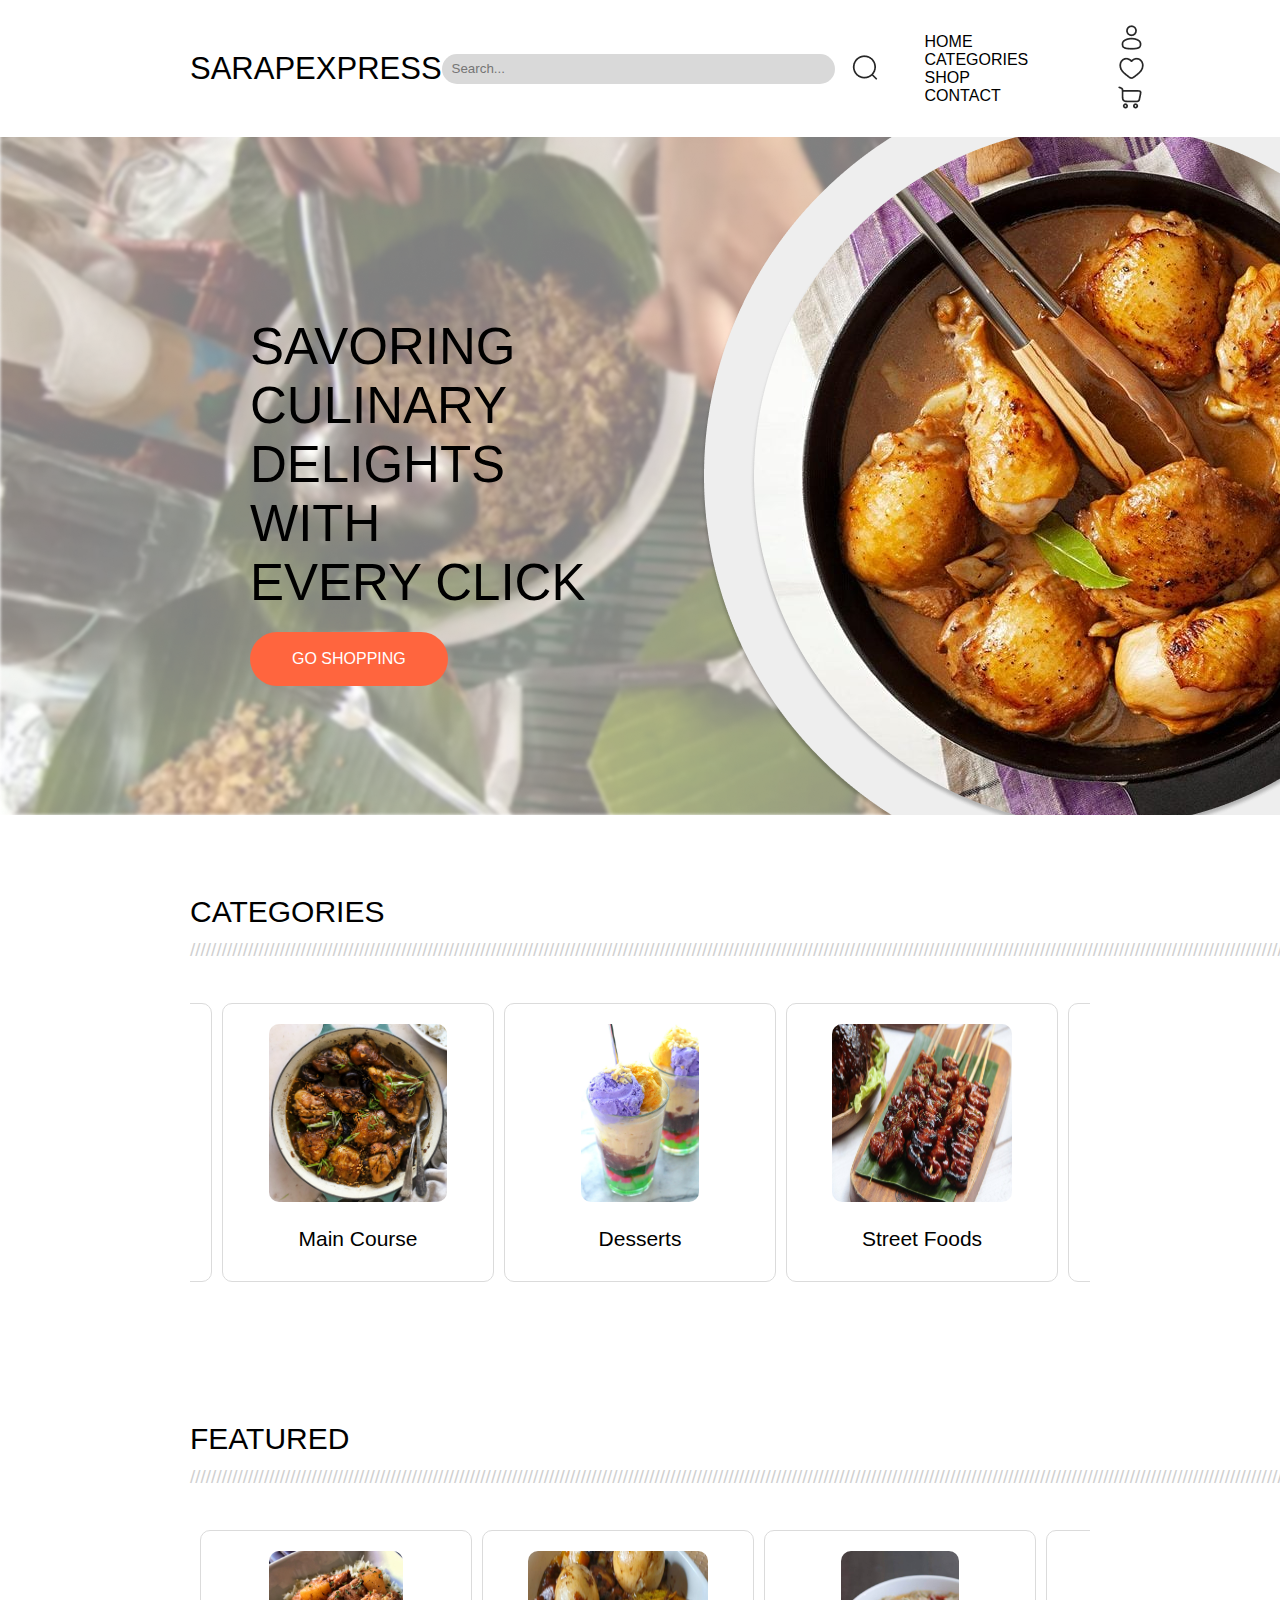
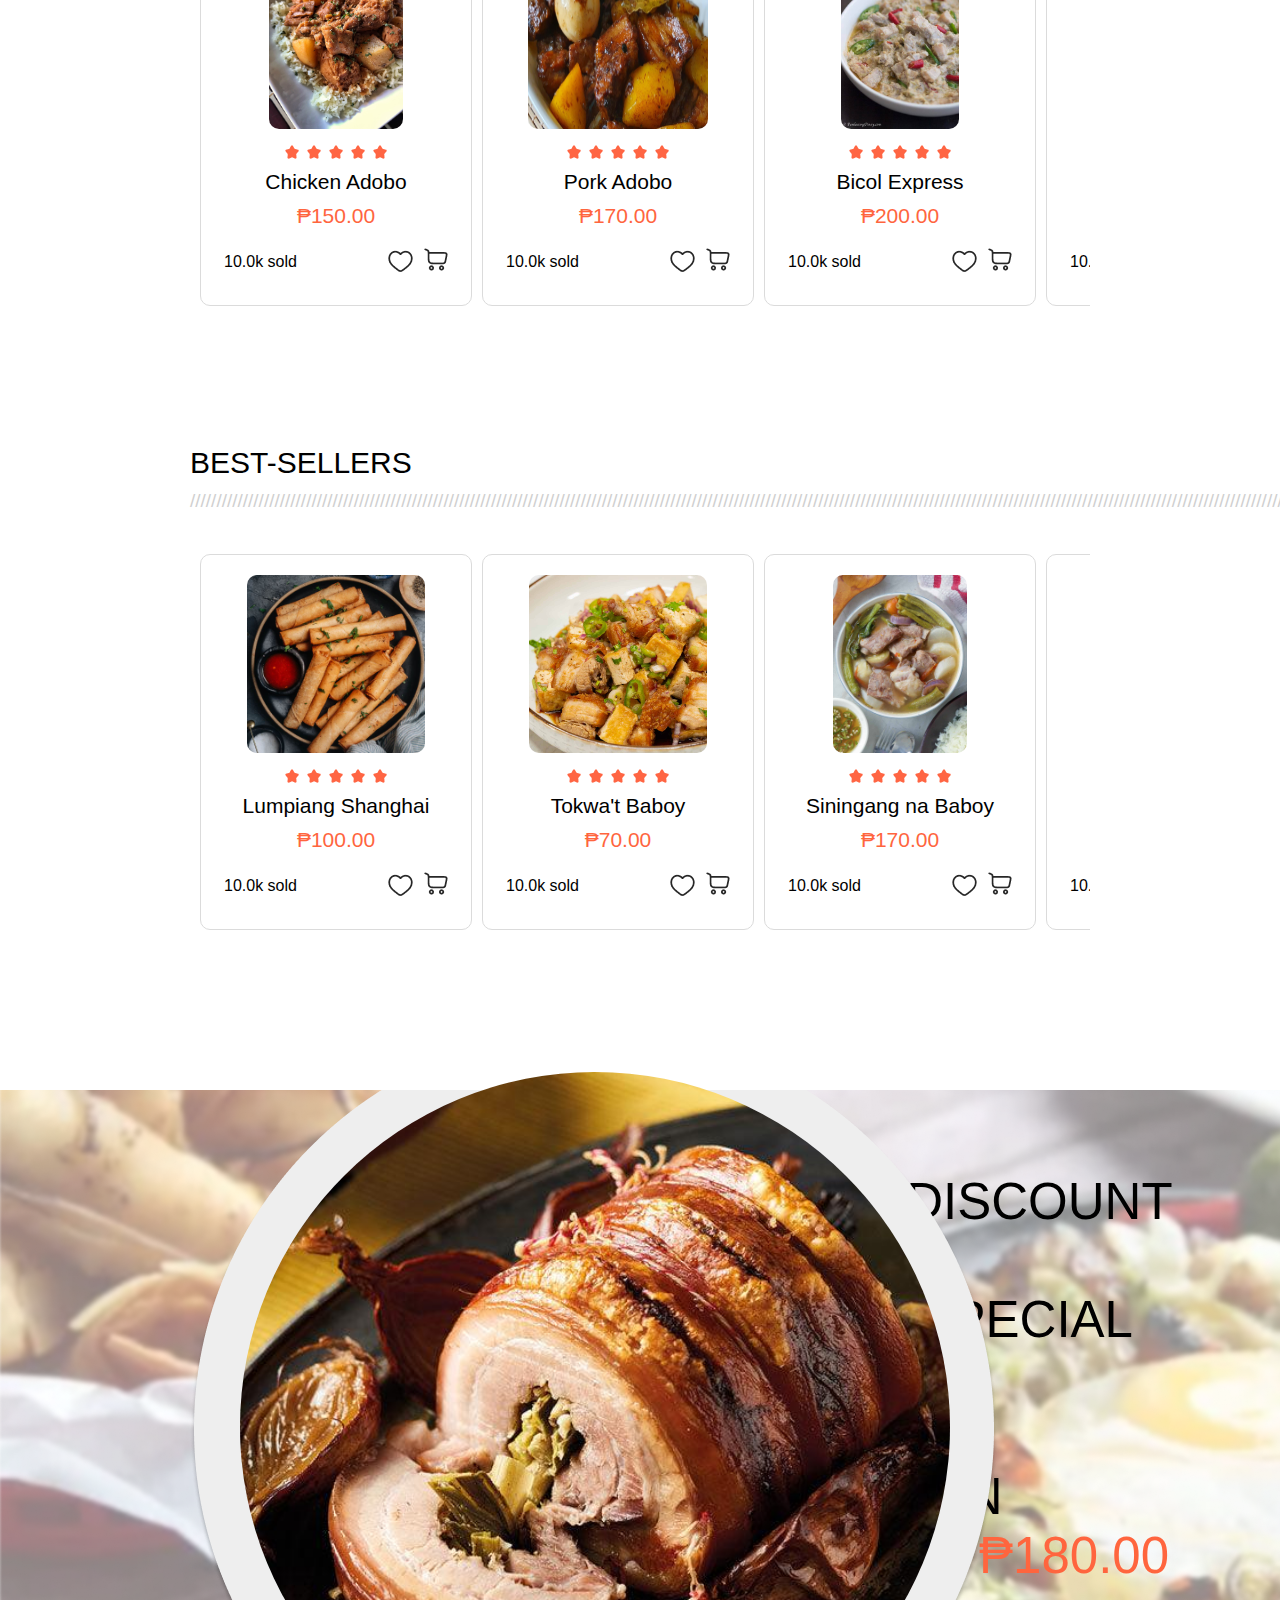
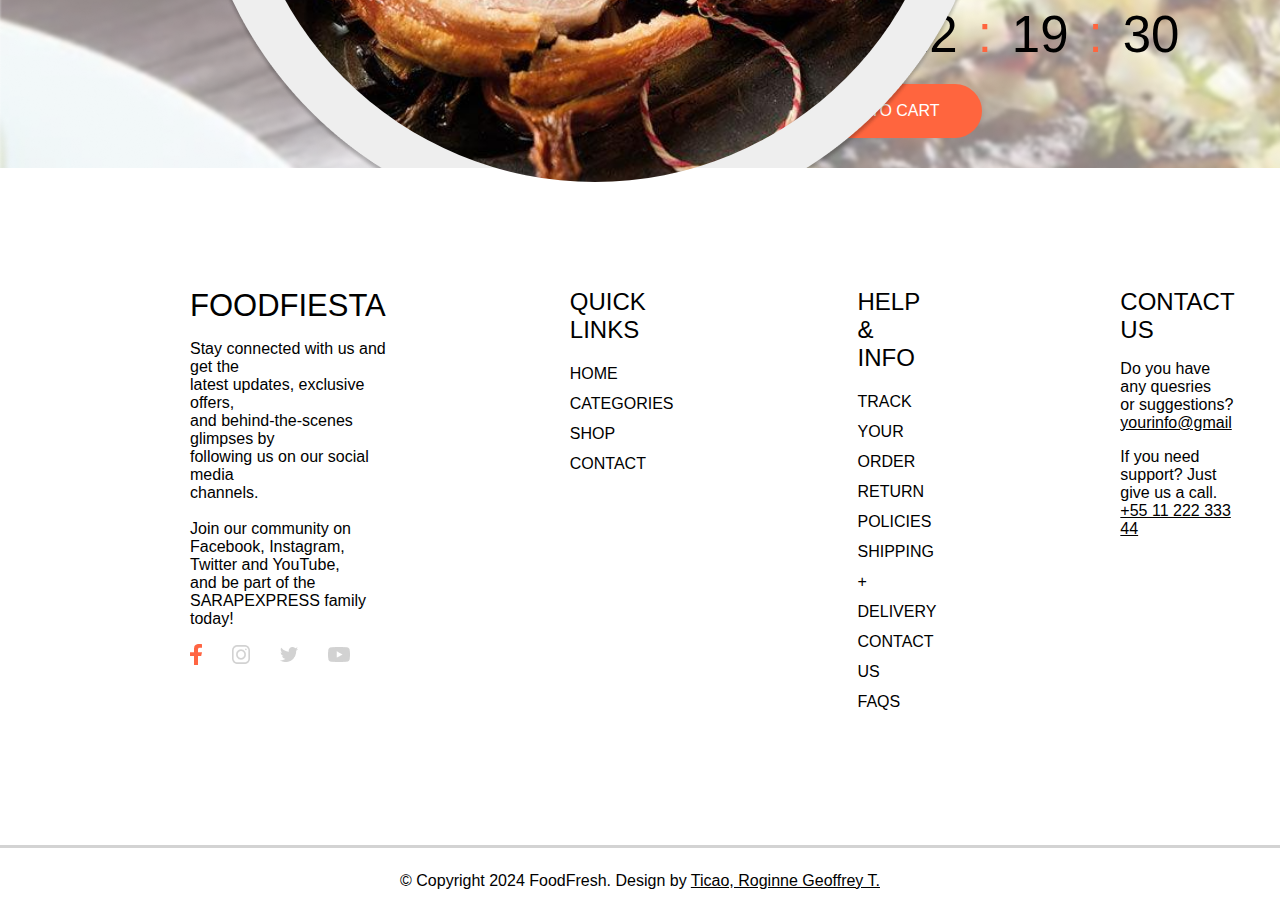
==== index.html @ 7c1c5e73 "Add files via upload" ====
<!DOCTYPE html>
<html lang="en">
<head>
    <meta charset="UTF-8">
    <meta name="viewport" content="width=device-width, initial-scale=1.0">
    <title>SarapExpress/Homepage - Ticao</title>

    <link rel="stylesheet" href="HomePage.css">
</head>

<body>
	<nav class="navbar">
		<div class="navdiv">
			<div class="logo"><a href="index.html"><b>SARAP</b>EXPRESS</a></div>
				<div class = "search-bar">
					<input type="text" placeholder="Search..." name="search" class="search-input">
					<button type="submit" class = "search-Button">
						<img src="ECommerce Assets\magnifier.png" alt="searchButton">
					</button>
				</div>
				<ul class="navLinks">
					<li><a href="index.html">HOME</a></li>
					<li><a href="#Categories">CATEGORIES</a></li>
					<li><a href="Shop.html">SHOP</a></li>
					<li><a href="#Contact">CONTACT</a></li>
				</ul>

		<div class = "buttons">
			<ul>
				<a href="UserAccount.html">
					<img src="ECommerce Assets\userAccount.png" alt="userButton">
				</a>
				<a href="Heart.html">
					<img src="ECommerce Assets\heart.png" alt="heartButton">
				</a>
				<a href="Cart.html">
					<img src="ECommerce Assets\add to cart.png" alt="cartButton">
				</a>
			</ul>
		</div>
		</div>
	</nav>

	<div class="container">
		<div class="banner">
			<div class="text">
				<p>SAVORING CULINARY<br>DELIGHTS WITH<br>EVERY CLICK</p>
				<a href= "Shop.html" class="goShopping">GO SHOPPING</a>
				
			</div>
			<div class="plate-container">
				<img src="ECommerce Assets\white circle.png" class="whiteCircle" alt="whiteCircle">
				<img src="ECommerce Assets\manok.png" class="plate-style" alt="plate" id="rotating">
			</div>
		</div>
	</div>
	
	<div class="scrollables" >
		<section class="padding" id = "Categories">
			<p>CATEGORIES <span class="slashes">////////////////////////////////////////////////////////////////////////////////////////////////////////////////////////////////////////////////////////////////////////////////////////////////////////////////////////////////////////////////////////////////</span></p>
				<span class="slides categories">
					<a href="Shop.html#appetizers" id = "pop">
						<div>
							<img src="ECommerce Assets\APPETIZER\lumpiang-shanghai.jpg"  class="images">
							<p class = "names">Appetizers</p>
							<div class="popup">
								<b>APPETIZERS</b>
								Explore a vibrant array of<br>
								Filipino appetizers, each bite<br>
								offering a burst of flavor and<br>
								tradition, perfect for tantalizing<br>
								your taste buds.
							</div>
						</div>
					</a>
					<a href="Shop.html#mainCourse" id = "pop">
						<div>
							<img src="ECommerce Assets\MAIN COURSE\chicken-adobo.jpeg"  class="images">
							<p class = "names">Main Course</p>
							<div class="popup">
								<b>MAIN COURSE</b>
								Indulge in the rich and comforting<br>
								flavors of Filipino main courses,<br>
								where every dish is a celebration of<br>
								home-cooked goodness and culinary<br>
								heritage, ensuring a satisfying dining<br>
								experience.
							</div>
						</div>
					</a>
					<a href="Shop.html#desserts" id = pop>
						<div>
							<img src="ECommerce Assets\DESSERTS\halo-halo.jpg"  class="images">
							<p class = "names">Desserts</p>
							<div class="popup">
								<b>DESSERTS</b>
								Treat yourself to delightful<br>
								Filipino desserts, where every spoonful<br>
								is a journey through sweetness and<br>
								creativity, adding a touch of indulgence<br>
								to your day.
							</div>
						</div>
					</a>
					<a href="Shop.html#streetFoods" id = "pop">
						<div>
							<img src="ECommerce Assets\STREET FOODS\isaw.jpg" class="images">
							<p class = "names">Street Foods</p>
							<div class="popup">
								<b>STREET FOODS</b>
								Experience the lively world of Filipino<br>
								street foods, where each bite offers a<br>
								savory adventure through bustling markets<br>
								and flavorful delights, perfect for<br>
								satisfying your cravings on the go.
							</div>
						</div>
					</a>
					<a href="Shop.html#specialties" id = "pop">
						<div>
							<img src="ECommerce Assets\SPECIALTIES\bicol-express.jpg"  class="images">
							<p class = "names">Specialties</p>
							<div class="popup">
								<b>SPECIALTIES</b>
								Explore Filipino culinary delights with<br>
								our specialties, each offering a taste of<br>
								the diverse flavors and textures that<br>
								define the cuisine of the Philippines.
							</div>
						</div>
					</a>
				</span>
		</section>
		<section class="padding">
			<p>FEATURED<span class="slashes">//////////////////////////////////////////////////////////////////////////////////////////////////////////////////////////////////////////////////////////////////////////////////////////////////////////////////////////////////////////////////////////////////////</span></p>
				<span class="slides horizontalScrolling">
					<div>
						<img src="ECommerce Assets\SPECIALTIES\chicken-adobo.jpeg" class="images">
						<img src="ECommerce Assets\stars.png" class="stars">
						<p class = "names">Chicken Adobo</p>
						<p class = "prices">₱150.00</p>
						<p class="soldWithCart">
							10.0k sold
							<img src="ECommerce Assets/heart.png" class="wishlist">
							<a href = "Cart.html"><img src="ECommerce Assets\add to cart.png"></a>
						</p>
					</div>
					<div>
						<img src="ECommerce Assets\SPECIALTIES\pork-adobo.jpg" class="images">
						<img src="ECommerce Assets\stars.png" class="stars">
						<p class = "names">Pork Adobo</p>
						<p class = "prices">₱170.00</p>
						<p class="soldWithCart">
							10.0k sold
							<img src="ECommerce Assets/heart.png" class="wishlist">
							<a href = "Cart.html"><img src="ECommerce Assets\add to cart.png"></a>
						</p>
					</div>
					<div>
						<img src="ECommerce Assets\SPECIALTIES\bicol-express.jpg" class="images">
						<img src="ECommerce Assets\stars.png" class="stars">
						<p class = "names">Bicol Express</p>
						<p class = "prices">₱200.00</p>
						<p class="soldWithCart">
							10.0k sold
							<img src="ECommerce Assets/heart.png" class="wishlist">
							<a href = "Cart.html"><img src="ECommerce Assets\add to cart.png"></a>
						</p>
					</div>
					<div>
						<img src="ECommerce Assets\SPECIALTIES\laing.jpg" class="images">
						<img src="ECommerce Assets\stars.png" class="stars">
						<p class = "names">Laing</p>
						<p class = "prices">₱180.00</p>
						<p class="soldWithCart">
							10.0k sold
							<img src="ECommerce Assets/heart.png" class="wishlist">
							<a href = "Cart.html"><img src="ECommerce Assets\add to cart.png"></a>
						</p>
					</div>
					<div>
						<img src="ECommerce Assets\SPECIALTIES\lechon-kawali.jpg" class="images">
						<img src="ECommerce Assets\stars.png" class="stars">
						<p class = "names">Lechon Kawali</p>
						<p class = "prices">₱230.00</p>
						<p class="soldWithCart">
							10.0k sold
							<img src="ECommerce Assets/heart.png" class="wishlist">
							<a href = "Cart.html"><img src="ECommerce Assets\add to cart.png"></a>
						</p>
					</div>
					<div>
						<img src="ECommerce Assets\SPECIALTIES\chicken-adobo.jpeg" class="images">
						<img src="ECommerce Assets\stars.png" class="stars">
						<p class = "names">Chicken Adobo</p>
						<p class = "prices">₱150.00</p>
						<p class="soldWithCart">
							10.0k sold
							<img src="ECommerce Assets/heart.png" class="wishlist">
							<a href = "Cart.html"><img src="ECommerce Assets\add to cart.png"></a>
						</p>
					</div>
					<div>
						<img src="ECommerce Assets\SPECIALTIES\pork-adobo.jpg" class="images">
						<img src="ECommerce Assets\stars.png" class="stars">
						<p class = "names">Pork Adobo</p>
						<p class = "prices">₱170.00</p>
						<p class="soldWithCart">
							10.0k sold
							<img src="ECommerce Assets/heart.png" class="wishlist">
							<a href = "Cart.html"><img src="ECommerce Assets\add to cart.png"></a>
						</p>
					</div>
					<div>
						<img src="ECommerce Assets\SPECIALTIES\bicol-express.jpg" class="images">
						<img src="ECommerce Assets\stars.png" class="stars">
						<p class = "names">Bicol Express</p>
						<p class = "prices">₱200.00</p>
						<p class="soldWithCart">
							10.0k sold
							<img src="ECommerce Assets/heart.png" class="wishlist">
							<a href = "Cart.html"><img src="ECommerce Assets\add to cart.png"></a>
						</p>
					</div>
					<div>
						<img src="ECommerce Assets\SPECIALTIES\laing.jpg" class="images">
						<img src="ECommerce Assets\stars.png" class="stars">
						<p class = "names">Laing</p>
						<p class = "prices">₱180.00</p>
						<p class="soldWithCart">
							10.0k sold
							<img src="ECommerce Assets/heart.png" class="wishlist">
							<a href = "Cart.html"><img src="ECommerce Assets\add to cart.png"></a>
						</p>
					</div>
					<div>
						<img src="ECommerce Assets\SPECIALTIES\lechon-kawali.jpg" class="images">
						<img src="ECommerce Assets\stars.png" class="stars">
						<p class = "names">Lechon Kawali</p>
						<p class = "prices">₱230.00</p>
						<p class="soldWithCart">
							10.0k sold
							<img src="ECommerce Assets/heart.png" class="wishlist">
							<a href = "Cart.html"><img src="ECommerce Assets\add to cart.png"></a>
						</p>
					</div>
				</span>
		</section>

		<section class="padding">
			<p>BEST-SELLERS <span class="slashes">///////////////////////////////////////////////////////////////////////////////////////////////////////////////////////////////////////////////////////////////////////////////////////////////////////////////////////////////////////////////////////////</span></p>
				<span class="slides horizontalScrolling">
					<div>
						<img src="ECommerce Assets\APPETIZER\lumpiang-shanghai.jpg" class="images">
						<img src="ECommerce Assets\stars.png" class="stars">
						<p class = "names">Lumpiang Shanghai</p>
						<p class = "prices">₱100.00</p>
						<p class="soldWithCart">
							10.0k sold
							<img src="ECommerce Assets/heart.png" class="wishlist">
							<a href = "Cart.html"><img src="ECommerce Assets\add to cart.png"></a>
						</p>
					</div>
					<div>
						<img src="ECommerce Assets\APPETIZER\tokwat-baboy.jpg"  class="images">
						<img src="ECommerce Assets\stars.png" class="stars">
						<p class = "names">Tokwa't Baboy</p>
						<p class = "prices">₱70.00</p>
						<p class="soldWithCart">
							10.0k sold
							<img src="ECommerce Assets/heart.png" class="wishlist">
							<a href = "Cart.html"><img src="ECommerce Assets\add to cart.png"></a>
						</p>
					</div>
					<div>
						<img src="ECommerce Assets\MAIN COURSE\sinigang-baboy.jpg"  class="images">
						<img src="ECommerce Assets\stars.png" class="stars">
						<p class = "names">Siningang na Baboy</p>
						<p class = "prices">₱170.00</p>
						<p class="soldWithCart">
							10.0k sold
							<img src="ECommerce Assets/heart.png" class="wishlist">
							<a href = "Cart.html"><img src="ECommerce Assets\add to cart.png"></a>
						</p>
					</div>
					<div>
						<img src="ECommerce Assets\MAIN COURSE\kare-kare.jpg"  class="images">
						<img src="ECommerce Assets\stars.png" class="stars">
						<p class = "names">Kare-Kare</p>
						<p class = "prices">₱200.00</p>
						<p class="soldWithCart">
							10.0k sold
							<img src="ECommerce Assets/heart.png" class="wishlist">
							<a href = "Cart.html"><img src="ECommerce Assets\add to cart.png"></a>
						</p>
					</div>
					<div>
						<img src="ECommerce Assets\DESSERTS\halo-halo.jpg" class="images">
						<img src="ECommerce Assets\stars.png" class="stars">
						<p class = "names">Halo-halo</p>
						<p class = "prices">₱100.00</p>
						<p class="soldWithCart">
							10.0k sold
							<img src="ECommerce Assets/heart.png" class="wishlist">
							<a href = "Cart.html"><img src="ECommerce Assets\add to cart.png"></a>
						</p>
					</div>
					<div>
						<img src="ECommerce Assets\DESSERTS\leche-flan.jpg"  class="images">
						<img src="ECommerce Assets\stars.png" class="stars">
						<p class = "names">Leche flan</p>
						<p class = "prices">70.00</p>
						<p class="soldWithCart">
							10.0k sold
							<img src="ECommerce Assets/heart.png" class="wishlist">
							<a href = "Cart.html"><img src="ECommerce Assets\add to cart.png"></a>
						</p>
					</div>
					<div>
						<img src="ECommerce Assets\STREET FOODS\isaw.jpg"  class="images">
						<img src="ECommerce Assets\stars.png" class="stars">
						<p class = "names">Isaw</p>
						<p class = "prices">₱15.00 (per skewer)</p>
						<p class="soldWithCart">
							10.0k sold
							<img src="ECommerce Assets/heart.png" class="wishlist">
							<a href = "Cart.html"><img src="ECommerce Assets\add to cart.png"></a>
						</p>
					</div>
					<div>
						<img src="ECommerce Assets\STREET FOODS\fishball.jpg"  class="images">
						<img src="ECommerce Assets\stars.png" class="stars">
						<p class = "names">Fish balls</p>
						<p class = "prices">₱10.00 (per skewer)</p>
						<p class="soldWithCart">
							10.0k sold
							<img src="ECommerce Assets/heart.png" class="wishlist">
							<a href = "Cart.html"><img src="ECommerce Assets\add to cart.png"></a>
						</p>
					</div>
				</span>
		</section>
	</div>

	<div class="container">
		<div class="banner discount">
			<div class="plate-container">
				<img src="ECommerce Assets\white circle.png" class="whiteCircle" alt="whiteCircle">
				<img src="ECommerce Assets\MAIN COURSE\lechon.jpg" class="discount-plate" alt="plate" id="rotating">
			</div>
			<div class="text discountText">
				<p>30% DISCOUNT ON<br>OUR SPECIAL DISH<br><br>
					<b>LECHON</b><br>
					<span class="originalPrice">₱200.00</span><span class="discountedPrice">₱180.00</span>
					</p>
				<p class = "countdown">21<span class = "orangeColons">:</span>22<span class = "orangeColons">:</span>19<span class = "orangeColons">:</span>30</p>
				<a href="Cart.html" class="goShopping">ADD TO CART</a>
			</div>
		</div>

		<footer class = "foot">
			<div>
				<div class="logo"><a href="#"><b>FOOD</b>FIESTA</a></div>
				<p>Stay connected with us and get the<br>
					latest updates, exclusive offers,<br>
					and behind-the-scenes glimpses by<br>
					following us on our social media<br>
					channels.<br><br>
					Join our community on<br>
					Facebook, Instagram, Twitter and YouTube,<br>
					and be part of the SARAPEXPRESS family today!</p>
					<img src="ECommerce Assets\Newsletter & Socials.png" alt="socialMediaIcons">
			</div>
			<div class="quickLinks">
				<h2>QUICK LINKS</h2>
					<a href="index.html">HOME</a>
					<a href="index.html#Categories">CATEGORIES</a>
					<a href="Shop.html">SHOP</a>
					<a href="#Contact">CONTACT</a>
			</div>
			<div class="quickLinks">
				<h2>HELP & INFO</h2>
					<a href="#TrackYourOrder">TRACK YOUR ORDER</a>
					<a href="#ReturnPolicies">RETURN POLICIES</a>
					<a href="#Shipping+Delivery">SHIPPING + DELIVERY</a>
					<a href="#ContactUs">CONTACT US</a>
					<a href="#Faqs">FAQS</a>
			</div>

			<div class="contactSection">
				<h2>CONTACT US</h2>
					<p>Do you have any quesries<br>
						or suggestions?<br>
						<a href="#yourinfo@gmail.com"><u>yourinfo@gmail</u></a>
					</p>

					<p>If you need support? Just<br>
						give us a call.<br>
						<a href="#LandlineNumber"><u>+55 11 222 333 44</u></a>
					</p>
			</div>
		</footer>

		<div class = "copyright">
			<hr>
			<p>© Copyright 2024 FoodFresh. Design by <a href="#author">Ticao, Roginne Geoffrey T.</a></p>
		</div>
	</div>

</body>


</html>
---- HomePage.css ----
*{
    text-decoration: none;
    scroll-behavior: smooth;
}


body {
    background-color: white;
    margin: 0;
    padding: 0;
    font-family: Montserrat, sans-serif;
}

.navbar{
    padding-right: 15px;
    padding-left: 15px;
    padding: 8px 190px;
}

.navdiv{
    display: flex;
    align-items: center;
    justify-content: space-between;
}

.logo a{
    font-size: 31px;
    color: rgb(0, 0, 0);
    letter-spacing: 9%;
    font-weight:300;
    transition: 0.3s ease;
}

.logo a:hover {
    color:rgb(255, 101, 62);
}

.navLinks li{
    list-style: none;
    display: inline-block;
    padding-right: 50px;
}

.navLinks li a{
    color: rgb(0, 0, 0);
    font-size: 16px;
    transition: 0.3s ease;
    letter-spacing: 9%;
}

.navLinks li a:hover {
    padding: 5px;
    border-radius: 25px;
    background-color: rgb(255, 101, 62);
    color: white;
}

.search-bar {
    display: flex;
    justify-content: center;
    align-items: center;
    gap: 10px;
}

.search-input {
    letter-spacing: 6%;
    border-radius: 25px;
    padding: 10px;
    width: 373px;
    height: 10px;
    border: none;
    background-color: rgb(217, 217, 217);
    font-family: Montserrat, sans-serif;
}

.search-input:focus {
    outline: none;
}


.buttons img {
    margin-right: 20px;
    transition: 0.3s ease;
}

.buttons img:hover {
    filter: invert(1);
    background-color: rgb(0, 154, 193);
    padding: 2px;
    border-radius: 50px;
}

.search-Button {
    text-decoration: none;
    border: none;
    background: none;
    cursor: pointer;
    transition: 0.3s ease;
}

.search-Button:hover {
    color: rgb(208, 208, 208);
}

.container {
    display: flex;
    flex-direction: column;
}

.banner {
    font-weight:300;
    width: 100%;
    height: 678px;
    background-image: url('ECommerce Assets/first image.png');
    background-repeat: no-repeat;
    display: flex;
    flex-direction: row;
    padding: 0 190px;
    box-sizing: border-box;
}

.text {
    font-size: 51px;
    letter-spacing: 6%;
    display: flex;
    justify-content: center;
    align-items: flex-start;
    padding: 0px 60px;
    flex-direction: column;
    position: relative;
    flex: 1;
}

.text p {
    margin-bottom: 20px;
}

.goShopping {
    display: block;
    background-color: rgb(255, 101, 62);
    padding: 18px 42px;
    border-radius: 200px;
    font-size: 16px;
    letter-spacing: 9%;
    text-decoration: none;
    color: white;
    transition: 0.3s ease;
}

.goShopping:hover {
    padding: 25px 50px;
    font-size: 20px;
}

.plate-container {
    position: relative;
    width: 500px;
    height: 500px;
    z-index: 2;
    flex: 1;
}

.whiteCircle {
    position: absolute;
    z-index: 1;
}

.plate-style {
    position: absolute;
    left: 50px;
    z-index: 2;
}

.discount-plate {
    position: absolute;
    left: 50px;
    top: -18px;
    height: 710px;
    width: 710px;
    z-index: 3;
    border-radius: 50%;
    
}

#rotating {
    animation: rotate 30s linear infinite;
}

@keyframes rotate {
    from {
        transform: rotate(360deg);
    } to {
        transform: rotate(0deg);
    }
}
.scrollables {
    font-weight:300;
    display: flex;
    flex-direction: column;
    padding: 50px 190px;
    letter-spacing: 6%;
    font-size: 30px;
}

.padding {
    padding-bottom: 100px;
}

.slashes {
    color: rgb(208, 208, 208);
    letter-spacing: 6%;
    font-size: 19px;
    display: inline-block;
    align-items: center;
    justify-content: center;
}

.slides {
    display: flex;
    gap: 10px;
    padding: 10px;
    box-sizing: border-box;
    justify-content: center;
    align-items: center;
    overflow-x: auto;
    white-space: nowrap;  /* Added this line */
}

.slides div {
    min-width: 250px;  /* Changed from width to min-width */
    background-color: white;
    border: 1px solid rgb(219, 219, 219);
    display: flex;
    justify-content: center;
    align-items: center;
    flex-direction: column;
    border-radius: 10px;
    padding: 20px 10px;
    transition: 0.3s ease;
}


.images {
    max-width: 180px;
    height: 178px;
    border-radius: 10px;
}

.names{
    display: flex;
    font-size: 21px;
    margin: 25px 0;
    color: black;
}

.stars {
    padding-top: 15px;
    width: 104px;
    height: 16px;
    transition: 0.3s ease;
}

.soldWithCart {
    display: flex;
    font-size: 16px;
    gap: 10px;
    align-items: center;
}

.wishlist {
    margin-left: 80px;
}

.soldWithCart img {
    transition: 0.3s ease;
}

.slides div:hover {
    background-color: rgb(255, 101, 62);
    p {
        color: white;
    }
    .stars {
        filter: grayscale(1) brightness(1000%);
    }
    .soldWithCart img {
        filter: invert(1);
    }
}

.soldWithCart img:hover {
    background-color: rgb(122, 255, 255);
    border-radius: 50px;
    padding: 5px;
}

.categories p {
    padding-bottom: 10px;
    margin-bottom: 0;
}

.horizontalScrolling {
    justify-content: flex-start;
    box-sizing: border-box;

    .prices {
        margin-top: 0;
    }
    
    p {
        margin: 10px 0;
    }
}

.prices {
    display: flex;
    color: rgb(255, 101, 62);
    font-size: 21px;
    margin-top: 10px;
}

/*discount banner*/
.discount {
    background-image: url('ECommerce Assets/second image of home page.png');
}

.discountText {
    left: 150px;
}

.orangeColons {
    color: rgb(255, 101, 62);
    padding: 0 20px;
}

.originalPrice {
    text-decoration: line-through 2px;
    padding-right: 40px;
    font-size: 40px;
    color: gray;
}

.discountedPrice {
    color: rgb(255, 101, 62);
}

.countdown {
    font-weight: 500;
    margin-top: 0;
    margin-bottom: 20px;
}

.foot {
    display: flex;
    flex-direction: row;
    padding: 0px 190px;
    margin: 120px 0;
    gap: 184px;
    justify-content: flex-start;
    
    a:hover {
        color: rgb(255, 101, 62);
    }
}

.quickLinks {
    text-decoration: none;
    list-style-type: none;
    h2 {
        margin-top: 0;
        margin-bottom: 15px;
        font-weight: 300;
    }
}

.quickLinks a {
    display: flex;
    color: black;
    line-height: 30px;
    transition: 0.3s ease;
}

.contactSection {
    color: black;

    h2 {
        margin-top: 0;
        margin-bottom: 15px;
        font-weight: 300;
        text-decoration: none;
    }

    a {
        text-decoration: underline;
        color: black;
    }
}

.copyright {
    display: flex;
    justify-content: center;
    align-items: center;
    flex-direction: column;
    

    hr {
        width: 100%;
        height: 3px;
        border: none;
        background-color: lightgray;
    }
    
    a {
        text-decoration: underline;
        color: black;
        transition: 0.3s ease;
    }

    a:hover {
        color: rgb(255, 101, 62);;
    }
}

.popup {
    position: absolute;
    z-index: 1;
    opacity: 0;
    margin-bottom: 10px;
    color: black;
    font-size: 20px;
}

.popup:hover {
    color: white;
}

#pop:hover .popup {
    opacity: 1; /* Set opacity to 1 when displayed */
}
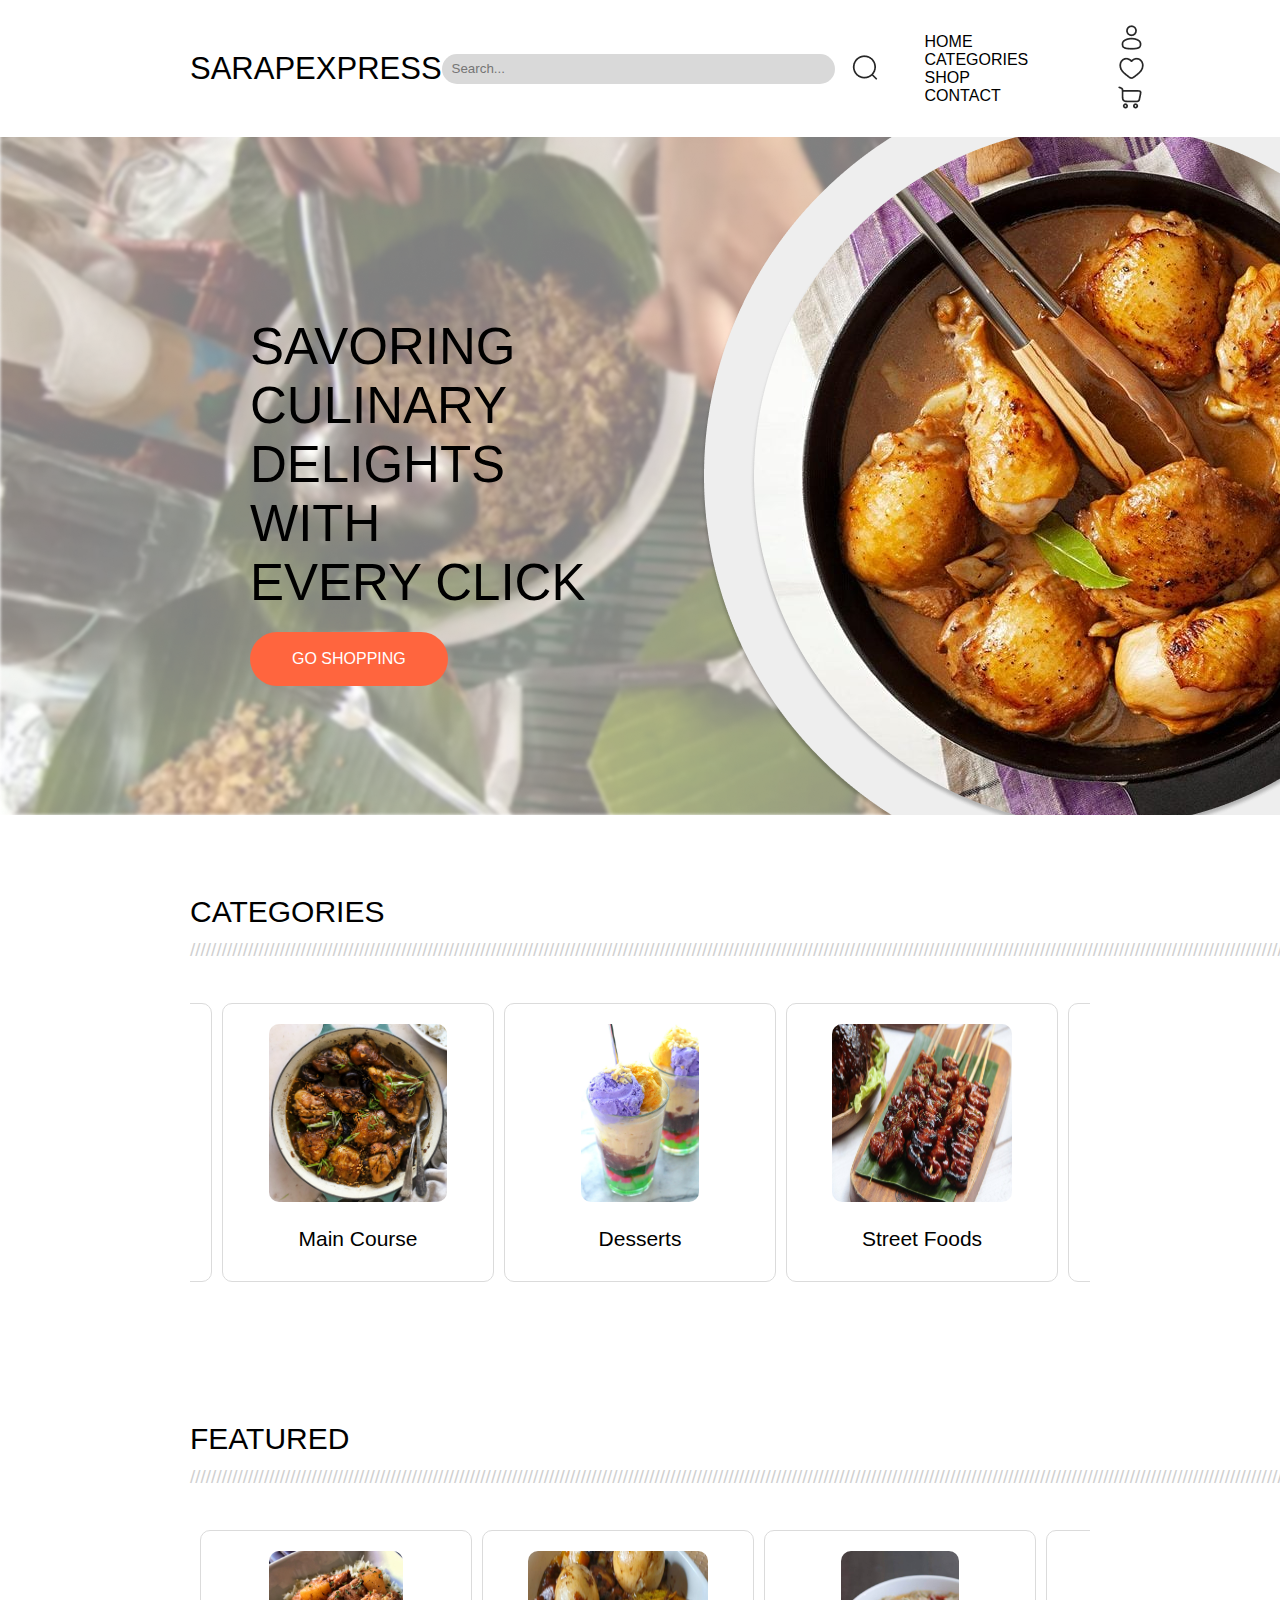
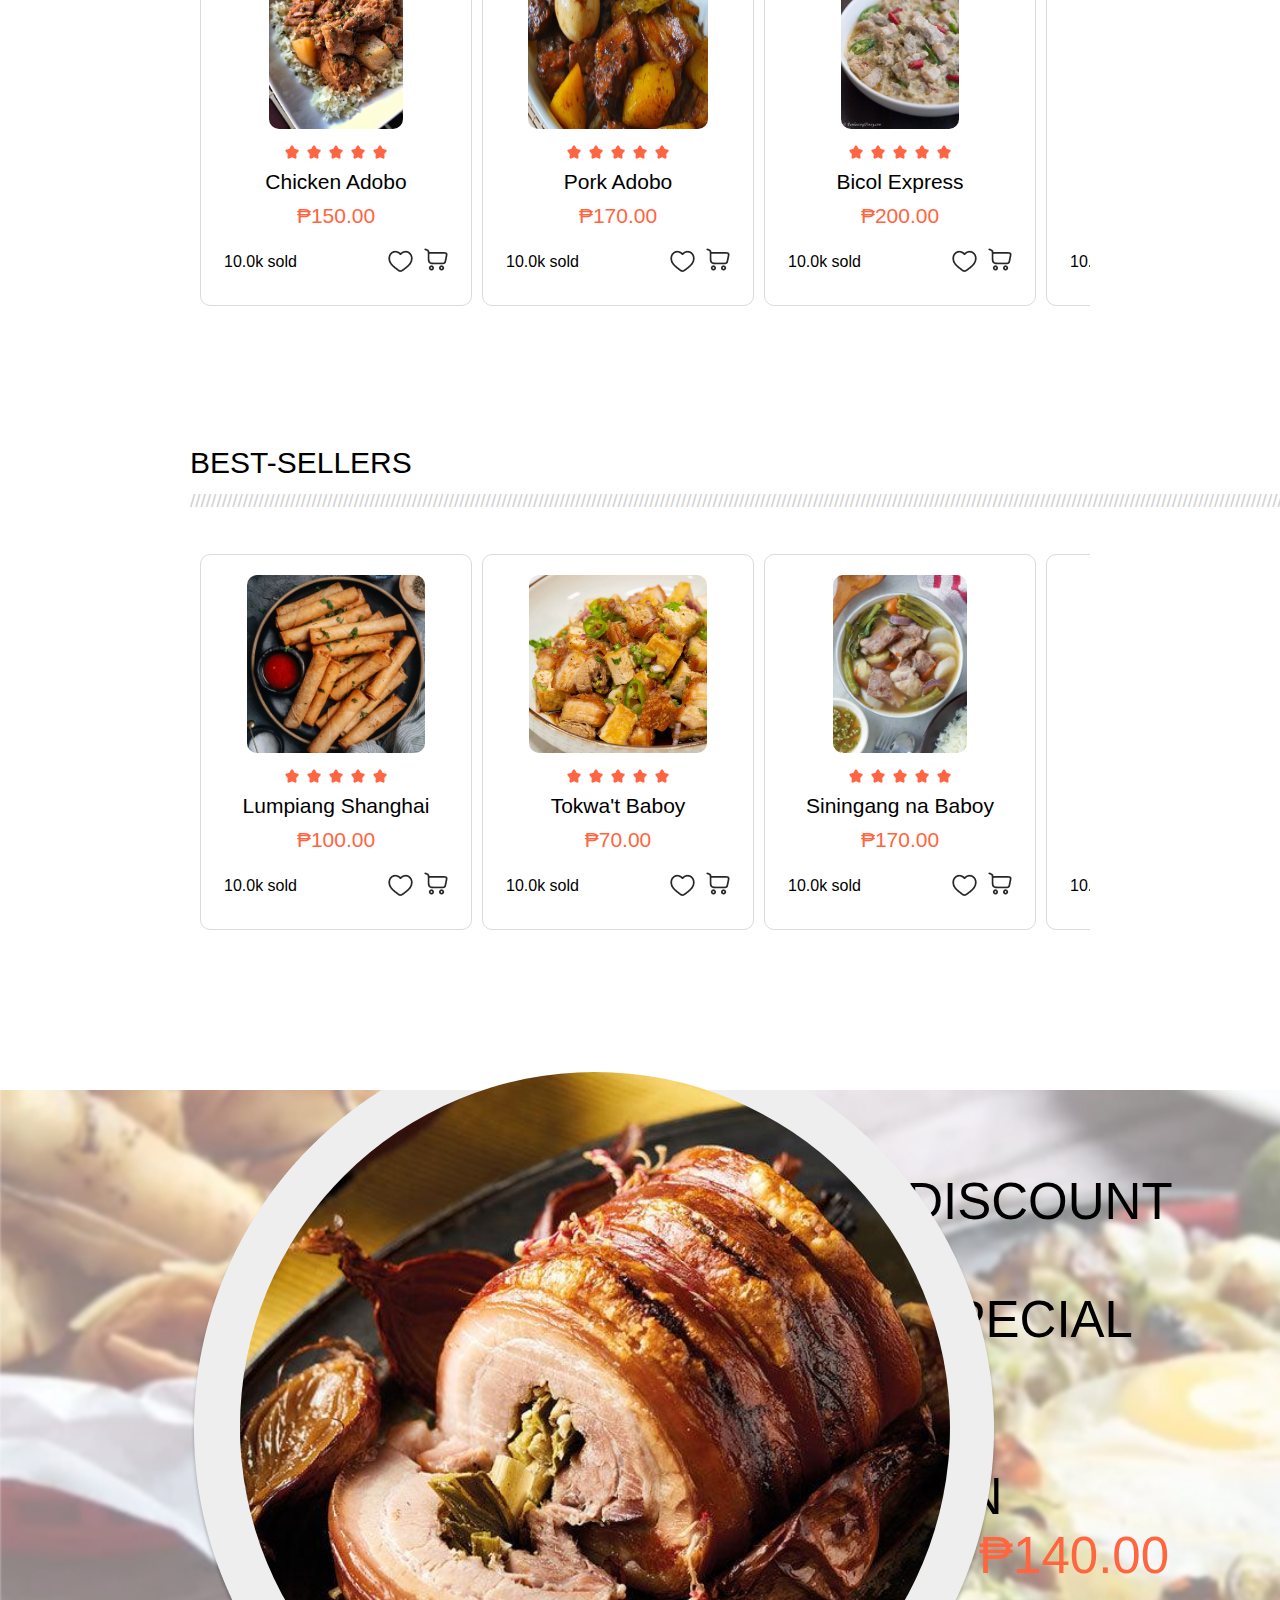
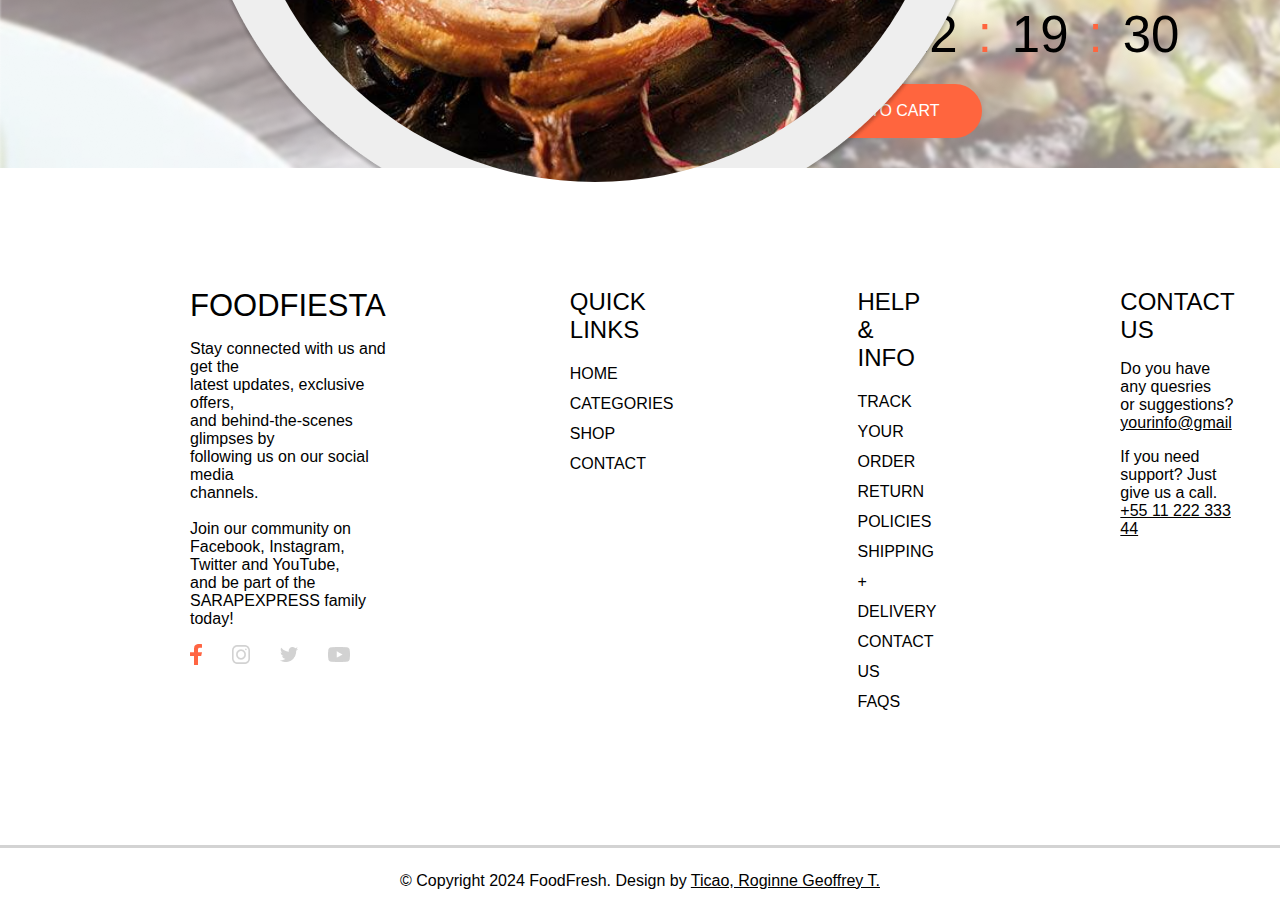
==== commit 35b6ac51: "Update index.html" ====
--- a/index.html
+++ b/index.html
@@ -351,7 +351,7 @@
 			<div class="text discountText">
 				<p>30% DISCOUNT ON<br>OUR SPECIAL DISH<br><br>
 					<b>LECHON</b><br>
-					<span class="originalPrice">₱200.00</span><span class="discountedPrice">₱180.00</span>
+					<span class="originalPrice">₱200.00</span><span class="discountedPrice">₱140.00</span>
 					</p>
 				<p class = "countdown">21<span class = "orangeColons">:</span>22<span class = "orangeColons">:</span>19<span class = "orangeColons">:</span>30</p>
 				<a href="Cart.html" class="goShopping">ADD TO CART</a>
@@ -410,4 +410,4 @@
 </body>
 
 
-</html>+</html>
